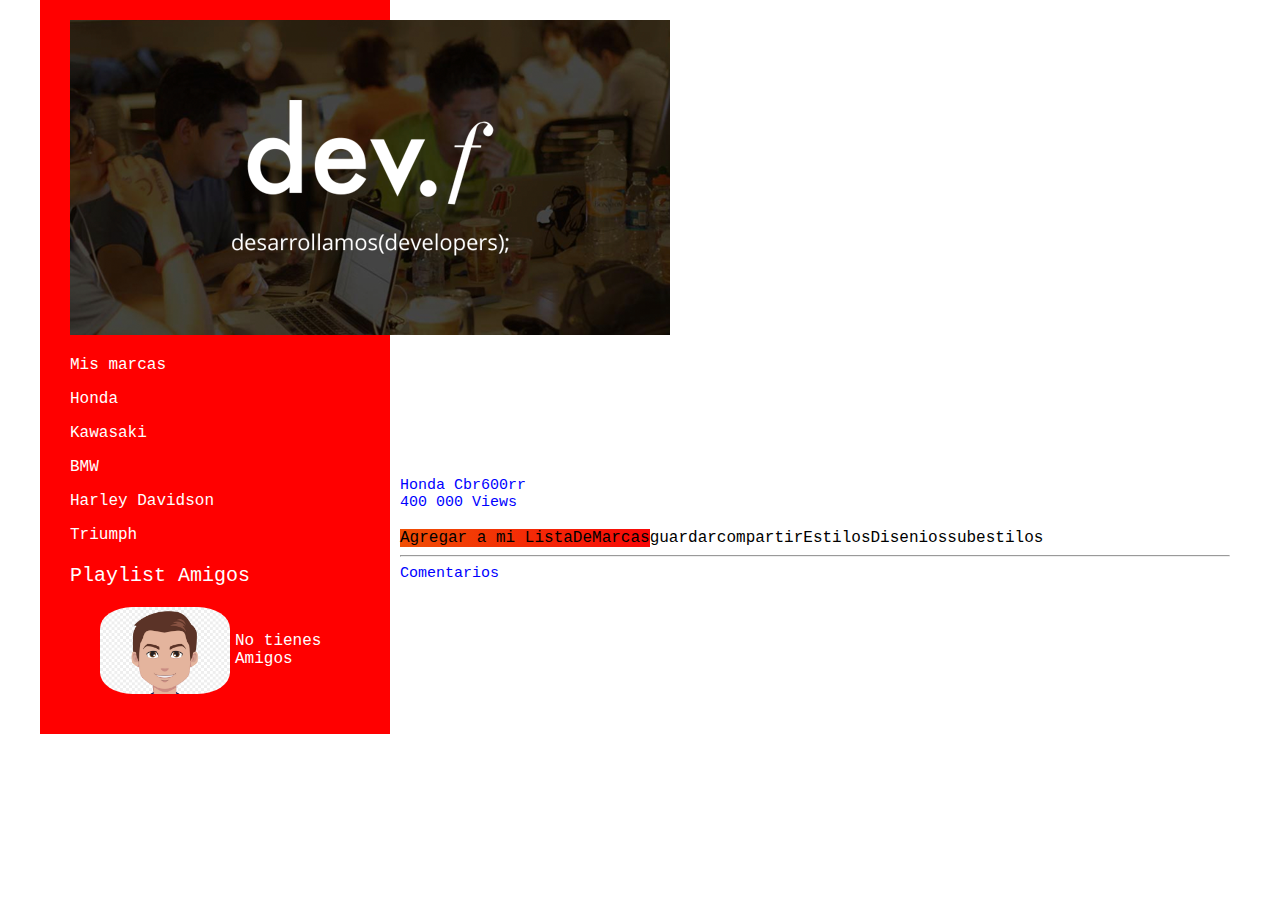
==== Clase 10/index.html @ c7551d70 "WIP" ====
<!DOCTYPE html>
<html lang="en">
<head>
    <meta charset="UTF-8">
    <meta name="viewport" content="width=device-width, initial-scale=1.0">
    <meta http-equiv="X-UA-Compatible" content="ie=edge">
    <title>Document</title>
    <link rel="stylesheet" href="css/styles.css">
    <link rel="stylesheet" href="https://cdnjs.cloudflare.com/ajax/libs/animate.css/3.7.2/animate.min.css">
</head>
<body>
<div class="contenedor">
    <div class="divisor">
        <div class="marcas">
            <div class="imagenLogo">
                <img src="img/logo.png" alt="logodevf" >
            <div class="ListaDeMarcas">
                <p class="MisMarcas"> Mis marcas</p>
                <p>Honda</p>
                <p>Kawasaki</p>
                <p>BMW</p>
                <p>Harley Davidson</p>
                <p>Triumph</p>
            <div class="amigos">
                <p class="playlistamigos">Playlist Amigos</p>
                    <a href="">
                    <img src="img/user.jpg" alt="">
                    <span>No tienes Amigos</span>
                </a>
                </div>       
                </div>
            </div>
        </div> 
        <div class="multimedia">
            <div class="videoYoutube">
                    <iframe width="560" 
                    height="315" 
                    src="https://www.youtube.com/embed/LwyeuvbOFu0" 
                    frameborder="0" 
                    allow="accelerometer; autoplay; encrypted-media; gyroscope; picture-in-picture" 
                    allowfullscreen>
                </iframe>
            </div>
            <div class="nombreDelVideo">
                <p> Honda Cbr600rr</p>
                <p>400 000 Views</p>
                <br>
                <div class="botones">
                    <div class="agregar">Agregar a mi ListaDeMarcas</div>
                    <div class="guardar">
                        <span class="icon-cloud-download">guardar</span>
                    </div>
                    <div class="compartir">compartir</div>
                    <div class="estilos">Estilos</div>
                    <div class="disenios">Disenios</div>
                    <div class="subestilos">subestilos</div>
                </div>
                <hr>
                <div class="comentarios">
                    <div class="nuevoComentario">
                        <p>Comentarios</p>
                    </div>
                </div>
            </div>
        </div>  
    </div>
</div>       
</body>
</html>
---- Clase 10/css/styles.css ----
body{
    margin: 0%;
    padding: 0%;
    font-family: 'Courier New', Courier, monospace;
}

.contenedor{
    margin: 0% auto;
    flex: 1%;
    max-width: 1200px;
    display: inherit;
    justify-content: inherit;
    flex-wrap: inherit;
    align-items: inherit;
    height: inherit;   
}

.divisor{
    display: grid;
    /*grid-template-rows: 150px 200px;
    grid-template-columns: 200px 300px;
    grid template filas y columnas
    grid-template: 150px 200px / 200px 300px;*/
    grid-template: 1fr/ 350px 1fr;
}
.marcas{
    padding: 20px 30px;
    color: white;
    background-color: red;
}
.imagenLogo{
max-width: 100%;
}
.ListaDeMarcas p:hover{
    cursor: pointer;
}
.Mismarcas{
    font-size: 20px;
}
.amigos{
    display: block;
}
.amigos a{
    display: flex;
    margin: auto auto 20px  30px;
    text-decoration: none;
    align-items: center;
    color: white;
}

.amigos a img{
    width: 50%;
    border-radius: 25%;
    margin-right: 5px

}

.playlistamigos{
    font-size: 20px;
}
.multimedia{
    display: grid;
    grid-template: 350px;   
}
.nombreDelVideo{
    padding: 10px;
    padding-top: 15px;

}
.nombreDelVideo p{
    color: blue;
    margin: 0%;
    font-size: 15px;

}
.botones{
    display: flex;
}
.agregar{
    background-image: linear-gradient(to right, #f04f04,#f80808)
}
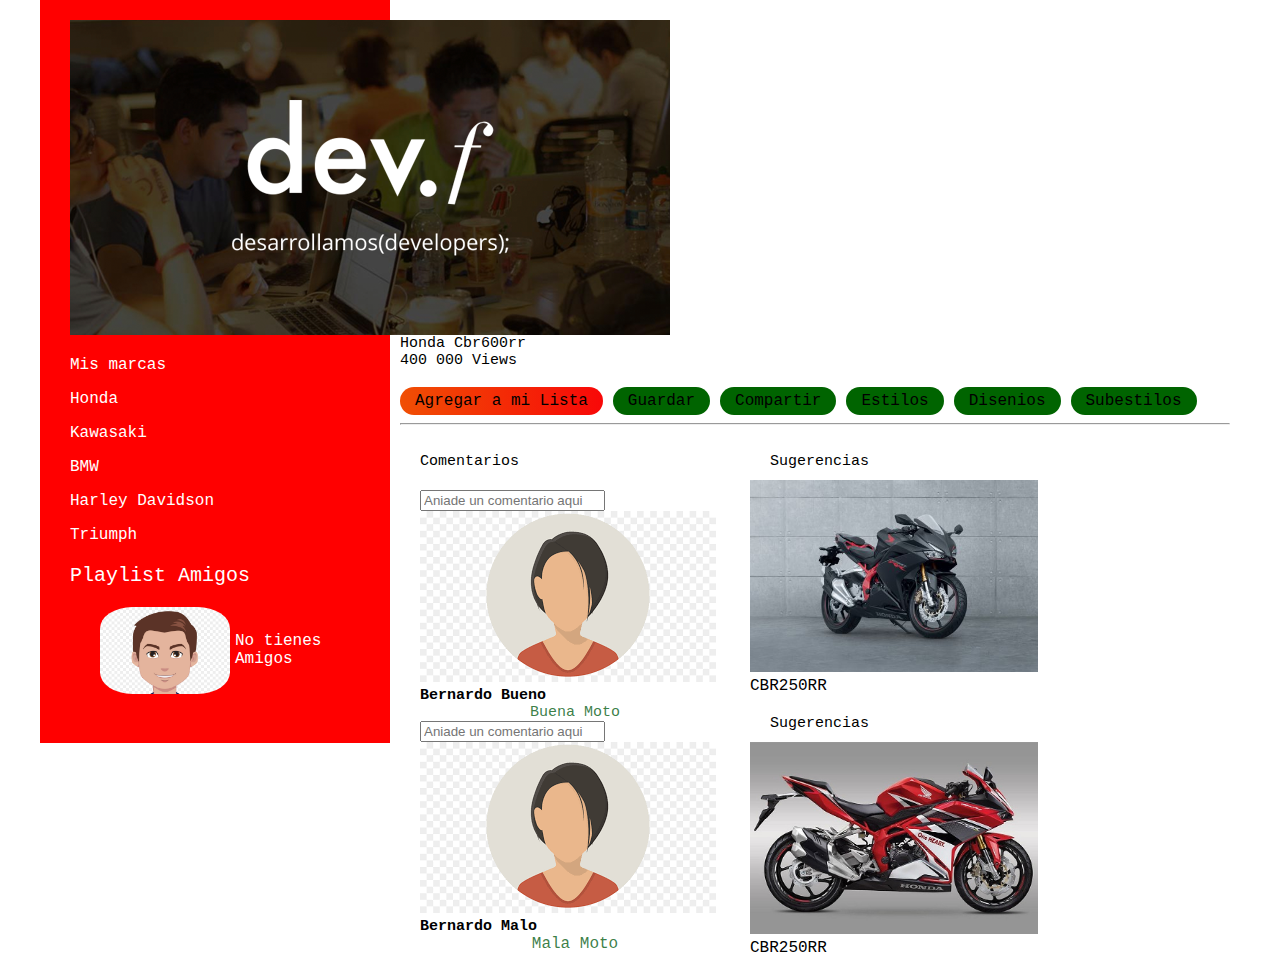
==== commit bd74c44b: "falta corregir tdo esto" ====
--- a/Clase 10/index.html
+++ b/Clase 10/index.html
@@ -46,20 +46,48 @@
                 <p>400 000 Views</p>
                 <br>
                 <div class="botones">
-                    <div class="agregar">Agregar a mi ListaDeMarcas</div>
+                    <div class="agregar">Agregar a mi Lista</div>
                     <div class="guardar">
-                        <span class="icon-cloud-download">guardar</span>
+                        <span class="icon-cloud-download">Guardar</span>
                     </div>
-                    <div class="compartir">compartir</div>
+                    <div class="compartir">Compartir</div>
                     <div class="estilos">Estilos</div>
                     <div class="disenios">Disenios</div>
-                    <div class="subestilos">subestilos</div>
+                    <div class="subestilos">Subestilos</div>
                 </div>
                 <hr>
                 <div class="comentarios">
                     <div class="nuevoComentario">
                         <p>Comentarios</p>
+                        <div class="contenedorComentario">
+                            <input type="text" placeholder="Aniade un comentario aqui">
+                            <img src="img/user3.png" alt="">
+                            <div class="texto">
+                                <p>Bernardo Bueno
+                                    <span>Buena Moto</span>
+                                </p>
+                            </div>  
+                        </div>
+                        <div class="contenedorComentario">
+                            <input type="text" placeholder="Aniade un comentario aqui">
+                            <img src="img/user3.png" alt="">
+                            <div class="texto">
+                                <p>Bernardo Malo</p>
+                                    <span>Mala Moto</span>
+                            </div>  
+                        </div>
                     </div>
+                    <div class="sugerencias">
+                        <p>Sugerencias</p>
+                        <img src="img/cbr250 1.jpg" alt="">
+                        <div class="nombreSugerencias">
+                            <span>CBR250RR</span>   
+                        </div> 
+                        <p>Sugerencias</p>
+                        <img src="img/cbr250 2.jpg" alt="">
+                        <div class="nombreSugerencias">
+                            <span>CBR250RR</span>
+                    </div>   
                 </div>
             </div>
         </div>  
--- a/Clase 10/css/styles.css
+++ b/Clase 10/css/styles.css
@@ -68,7 +68,7 @@
 
 }
 .nombreDelVideo p{
-    color: blue;
+    color: rgb(0, 0, 0);
     margin: 0%;
     font-size: 15px;
 
@@ -78,4 +78,85 @@
 }
 .agregar{
     background-image: linear-gradient(to right, #f04f04,#f80808)
+}
+.agregar, .guardar, .compartir, .estilos, .disenios, .subestilos {
+    margin-right: 10px;
+}
+.agregar, .guardar, .compartir, .estilos, .disenios, .subestilos :hover{
+cursor: pointer;
+}
+.agregar, .guardar, .compartir, .estilos, .disenios, .subestilos :hover{
+background-color: darkgreen;
+border-radius: 20px;
+padding: 5px 15px
+}
+.subestilos{
+background-color: darkgreen;
+border-radius: 20px;
+padding: 5px 15px;
+}
+.comentarios{
+    display: grid;
+    grid-template: 300px / 350px 1fr;
+}
+.comentarios span{
+    display: flex;
+    justify-content: center;
+    font-size-adjust: initial;
+}
+.comentarios :hover{
+    cursor: default;
+}
+.nuevoComentario{
+    padding: 20px;
+}
+.nuevoComentario p{
+    margin-bottom: 20px;
+}
+.anadirComentario{
+display: flex;
+justify-content: start;
+align-content: center;
+}
+.anadirComentario img {
+    width: 50px;
+    border-radius: 25px 25px 15px 15px;
+    margin-right: 10px;
+}
+.anadirComentario input{
+    background-color: #f04f04;
+    width: 300px;
+    cursor: text;
+    border-bottom: 1px  solid   rgba(0, 0, 0, 0.2);
+}
+.anadirComentario input:hover{
+cursor: text;
+}
+.contenedorComentarios img{
+    width
+}
+.texto{
+    display: block;
+}
+.texto p{
+    margin: 0%;
+    font-weight: bold;
+    color: black;   
+}
+.texto span{
+    font-weight: 400;
+    color: rgba(6, 94, 21, 0.8)
+}
+.sugerencias .nombreSugerencias{
+    display: flex;
+    justify-items: start;
+}
+.sugerencias p{
+    padding: 20px 20px 10px 20px;
+}
+.sugerencias img{
+    width: 60%;
+}
+.sugerencias img:hover{
+    cursor: pointer;
 }